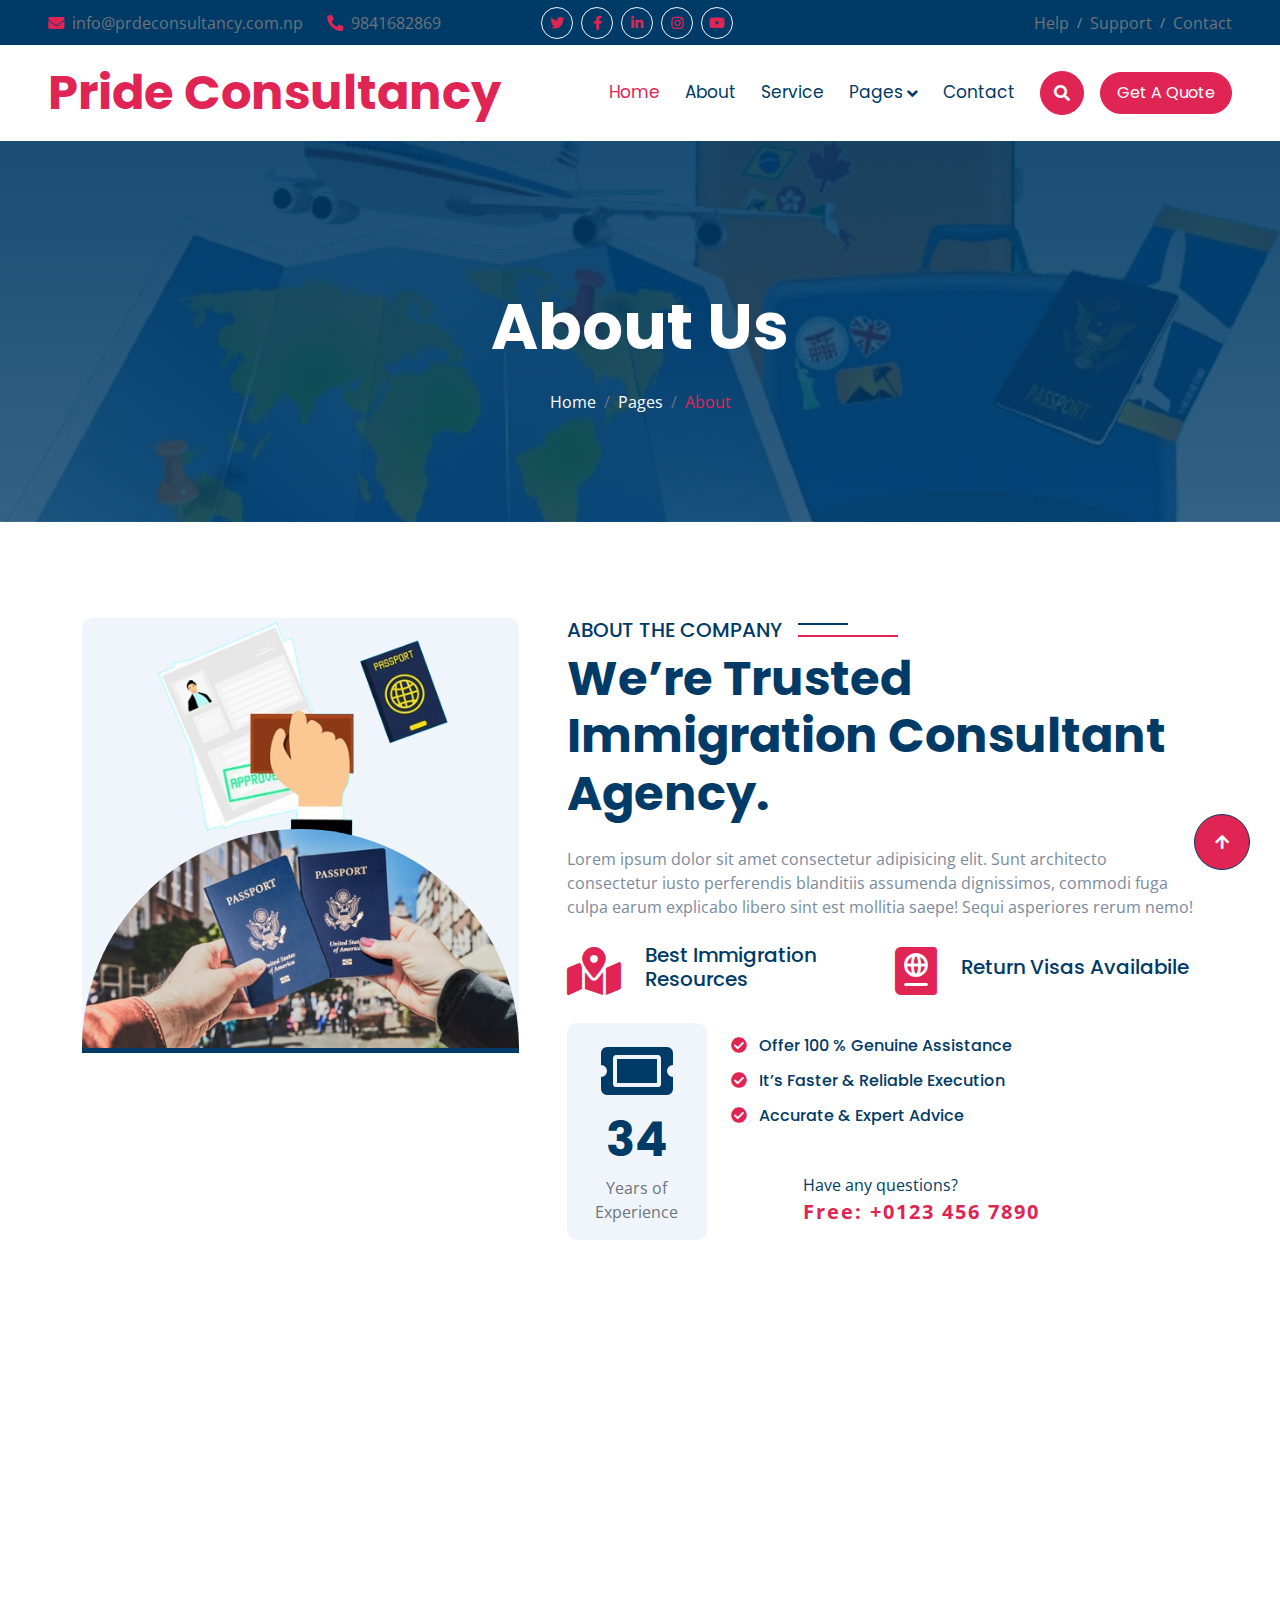
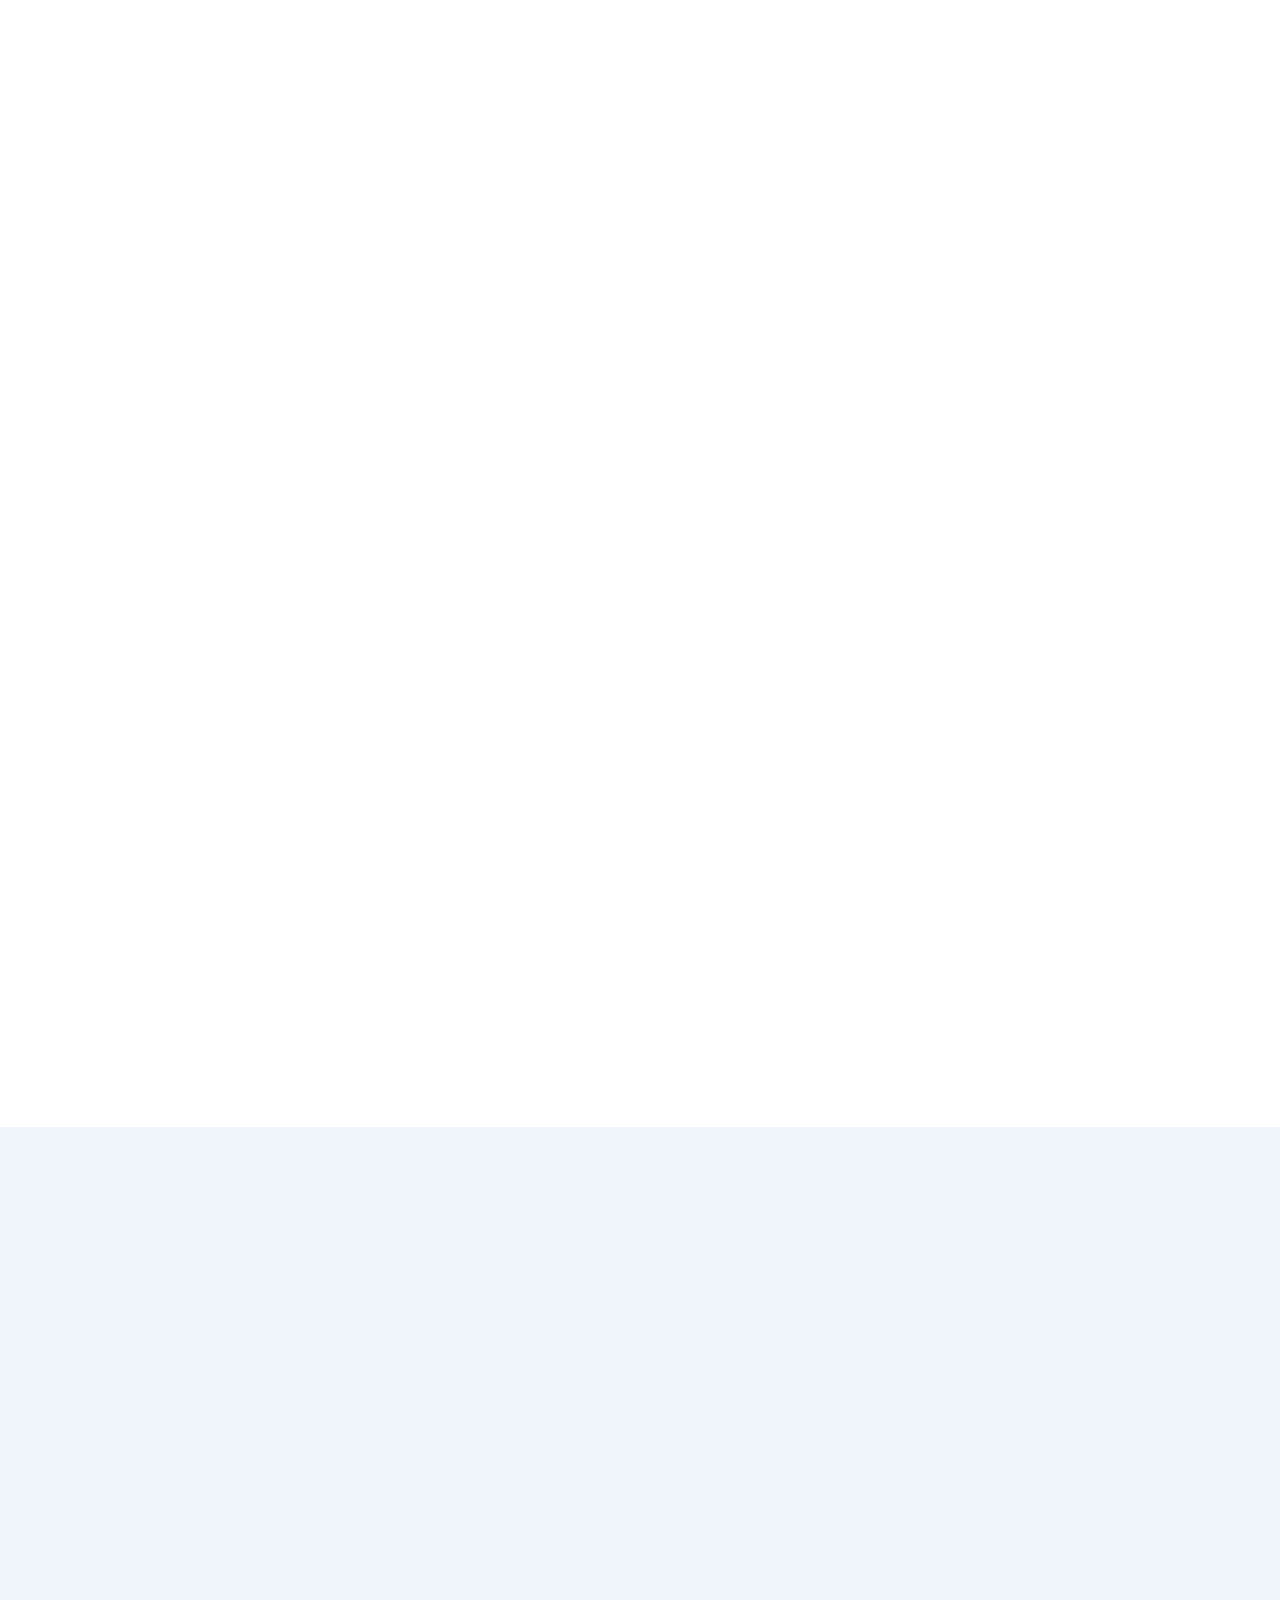
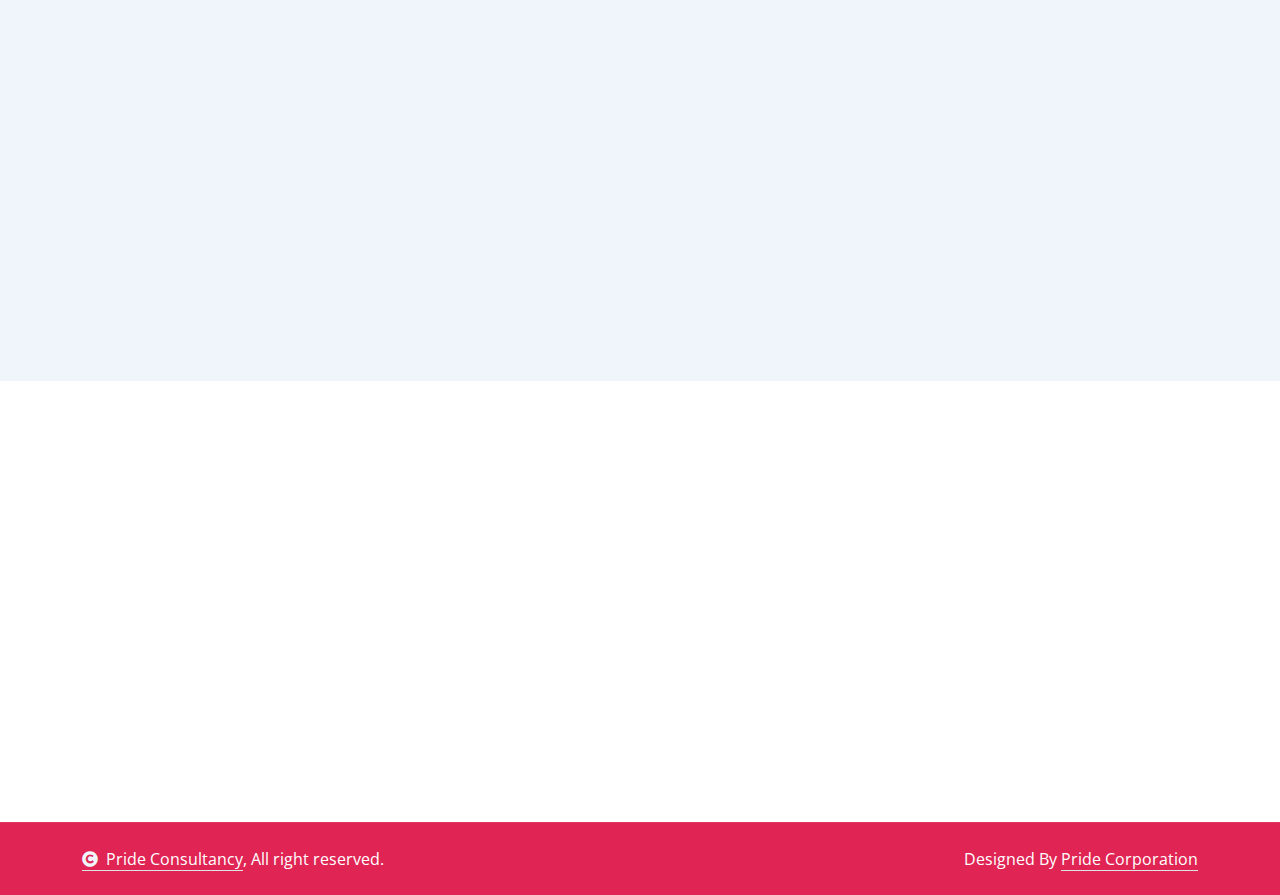
==== about.html @ e072e66a "first commit" ====
<!DOCTYPE html>
<html lang="en">

    <head>
        <meta charset="utf-8">
        <title>Pride Consultancy</title>
        <meta content="width=device-width, initial-scale=1.0" name="viewport">
        <meta content="" name="keywords">
        <meta content="" name="description">

        <!-- Google Web Fonts -->
        <link rel="preconnect" href="https://fonts.googleapis.com">
        <link rel="preconnect" href="https://fonts.gstatic.com" crossorigin>
        <link href="https://fonts.googleapis.com/css2?family=Open+Sans:wght@400;500;600;700&family=Poppins:wght@200;300;400;500;600&display=swap" rel="stylesheet"> 

        <!-- Icon Font Stylesheet -->
        <link rel="stylesheet" href="https://use.fontawesome.com/releases/v5.15.4/css/all.css"/>
        <link href="https://cdn.jsdelivr.net/npm/bootstrap-icons@1.4.1/font/bootstrap-icons.css" rel="stylesheet">

        <!-- Libraries Stylesheet -->
        <link href="lib/animate/animate.min.css" rel="stylesheet">
        <link href="lib/owlcarousel/assets/owl.carousel.min.css" rel="stylesheet">


        <!-- Customized Bootstrap Stylesheet -->
        <link href="css/bootstrap.min.css" rel="stylesheet">

        <!-- Template Stylesheet -->
        <link href="css/style.css" rel="stylesheet">
    </head>

    <body>

        <!-- Spinner Start -->
        <div id="spinner" class="show bg-white position-fixed translate-middle w-100 vh-100 top-50 start-50 d-flex align-items-center justify-content-center">
            <div class="spinner-border text-secondary" style="inline-size: 3rem; block-size: 3rem;" role="status">
                <span class="sr-only">Loading...</span>
            </div>
        </div>
        <!-- Spinner End -->


         <!-- Topbar Start -->
         <div class="container-fluid bg-primary px-5 d-none d-lg-block">
            <div class="row gx-0 align-items-center">
                <div class="col-lg-5 text-center text-lg-start mb-lg-0">
                    <div class="d-flex">
                        <a href="#" class="text-muted me-4"><i class="fas fa-envelope text-secondary me-2"></i>info@prdeconsultancy.com.np</a>
                        <a href="#" class="text-muted me-0"><i class="fas fa-phone-alt text-secondary me-2"></i>9841682869</a>
                    </div>
                </div>
                <div class="col-lg-3 row-cols-1 text-center mb-2 mb-lg-0">
                    <div class="d-inline-flex align-items-center" style="block-size: 45px;">
                        <a class="btn btn-sm btn-outline-light btn-square rounded-circle me-2" href=""><i class="fab fa-twitter fw-normal text-secondary"></i></a>
                        <a class="btn btn-sm btn-outline-light btn-square rounded-circle me-2" href=""><i class="fab fa-facebook-f fw-normal text-secondary"></i></a>
                        <a class="btn btn-sm btn-outline-light btn-square rounded-circle me-2" href=""><i class="fab fa-linkedin-in fw-normal text-secondary"></i></a>
                        <a class="btn btn-sm btn-outline-light btn-square rounded-circle me-2" href=""><i class="fab fa-instagram fw-normal text-secondary"></i></a>
                        <a class="btn btn-sm btn-outline-light btn-square rounded-circle" href=""><i class="fab fa-youtube fw-normal text-secondary"></i></a>
                    </div>
                </div>
                <div class="col-lg-4 text-center text-lg-end">
                    <div class="d-inline-flex align-items-center" style="block-size: 45px;">
                        <a href="#" class="text-muted me-2"> Help</a><small> / </small>
                        <a href="#" class="text-muted mx-2"> Support</a><small> / </small>
                        <a href="#" class="text-muted ms-2"> Contact</a>
                    </div>
                </div>
            </div>
        </div>
        <!-- Topbar End -->

        <!-- Navbar & Hero Start -->
        <div class="container-fluid nav-bar p-0">
            <nav class="navbar navbar-expand-lg navbar-light bg-white px-4 px-lg-5 py-3 py-lg-0">
                <a href="" class="navbar-brand p-0">
                    <h1 class="display-5 text-secondary m-0"> Pride Consultancy</h1>
                    <!-- <img src="img/logo.png" alt="Logo"> -->
                </a>
                <button class="navbar-toggler" type="button" data-bs-toggle="collapse" data-bs-target="#navbarCollapse">
                    <span class="fa fa-bars"></span>
                </button>
                <div class="collapse navbar-collapse" id="navbarCollapse">
                    <div class="navbar-nav ms-auto py-0">
                        <a href="index.html" class="nav-item nav-link active">Home</a>
                        <a href="about.html" class="nav-item nav-link">About</a>
                        <a href="service.html" class="nav-item nav-link">Service</a>
                        <div class="nav-item dropdown">
                            <a href="#" class="nav-link" data-bs-toggle="dropdown"><span class="dropdown-toggle">Pages</span></a>
                            <div class="dropdown-menu m-0">
                                <a href="feature.html" class="dropdown-item">Feature</a>
                                <a href="countries.html" class="dropdown-item">Countries</a>
                                <a href="testimonial.html" class="dropdown-item">Testimonial</a>
                                <a href="training.html" class="dropdown-item">Training</a>
                                <!-- <a href="404.html" class="dropdown-item">404 Page</a> -->
                            </div>
                        </div>
                        <a href="contact.html" class="nav-item nav-link">Contact</a>
                    </div>
                    <button class="btn btn-primary btn-md-square border-secondary mb-3 mb-md-3 mb-lg-0 me-3" data-bs-toggle="modal" data-bs-target="#searchModal"><i class="fas fa-search"></i></button>
                    <a href="" class="btn btn-primary border-secondary rounded-pill py-2 px-4 px-lg-3 mb-3 mb-md-3 mb-lg-0">Get A Quote</a>
                </div>
            </nav>
        </div>
        <!-- Navbar & Hero End -->

        <!-- Modal Search Start -->
        <div class="modal fade" id="searchModal" tabindex="-1" aria-labelledby="exampleModalLabel" aria-hidden="true">
            <div class="modal-dialog modal-fullscreen">
                <div class="modal-content rounded-0">
                    <div class="modal-header">
                        <h4 class="modal-title text-secondary mb-0" id="exampleModalLabel">Search by keyword</h4>
                        <button type="button" class="btn-close" data-bs-dismiss="modal" aria-label="Close"></button>
                    </div>
                    <div class="modal-body d-flex align-items-center">
                        <div class="input-group w-75 mx-auto d-flex">
                            <input type="search" class="form-control p-3" placeholder="keywords" aria-describedby="search-icon-1">
                            <span id="search-icon-1" class="input-group-text p-3"><i class="fa fa-search"></i></span>
                        </div>
                    </div>
                </div>
            </div>
        </div>
        <!-- Modal Search End -->

        <!-- Header Start -->
        <div class="container-fluid bg-breadcrumb">
            <div class="container text-center py-5" style="max-inline-size: 900px;">
                <h3 class="text-white display-3 mb-4 wow fadeInDown" data-wow-delay="0.1s">About Us</h1>
                <ol class="breadcrumb justify-content-center text-white mb-0 wow fadeInDown" data-wow-delay="0.3s">
                    <li class="breadcrumb-item"><a href="index.html" class="text-white">Home</a></li>
                    <li class="breadcrumb-item"><a href="#" class="text-white">Pages</a></li>
                    <li class="breadcrumb-item active text-secondary">About</li>
                </ol>    
            </div>
        </div>
        <!-- Header End -->

        <!-- About Start -->
        <div class="container-fluid overflow-hidden py-5">
            <div class="container py-5">
                <div class="row g-5">
                    <div class="col-xl-5 wow fadeInLeft" data-wow-delay="0.1s">
                        <div class="bg-light rounded">
                            <img src="img/about-2.png" class="img-fluid w-100" style="margin-block-end: -7px;" alt="Image">
                            <img src="img/about-3.jpg" class="img-fluid w-100 border-bottom border-5 border-primary" style="border-start-end-radius: 300px; border-start-start-radius: 300px;" alt="Image">
                        </div>
                    </div>
                    <div class="col-xl-7 wow fadeInRight" data-wow-delay="0.3s">
                        <h5 class="sub-title pe-3">About the company</h5>
                        <h1 class="display-5 mb-4">We’re Trusted Immigration Consultant Agency.</h1>
                        <p class="mb-4">Lorem ipsum dolor sit amet consectetur adipisicing elit. Sunt architecto consectetur iusto perferendis blanditiis assumenda dignissimos, commodi fuga culpa earum explicabo libero sint est mollitia saepe! Sequi asperiores rerum nemo!</p>
                        <div class="row gy-4 align-items-center">
                            <div class="col-12 col-sm-6 d-flex align-items-center">
                                <i class="fas fa-map-marked-alt fa-3x text-secondary"></i>
                                <h5 class="ms-4">Best Immigration Resources</h5>
                            </div>
                            <div class="col-12 col-sm-6 d-flex align-items-center">
                                <i class="fas fa-passport fa-3x text-secondary"></i>
                                <h5 class="ms-4">Return Visas Availabile</h5>
                            </div>
                            <div class="col-4 col-md-3">
                                <div class="bg-light text-center rounded p-3">
                                    <div class="mb-2">
                                        <i class="fas fa-ticket-alt fa-4x text-primary"></i>
                                    </div>
                                    <h1 class="display-5 fw-bold mb-2">34</h1>
                                    <p class="text-muted mb-0">Years of Experience</p>
                                </div>
                            </div>
                            <div class="col-8 col-md-9">
                                <div class="mb-5">
                                    <p class="text-primary h6 mb-3"><i class="fa fa-check-circle text-secondary me-2"></i> Offer 100 % Genuine Assistance</p>
                                    <p class="text-primary h6 mb-3"><i class="fa fa-check-circle text-secondary me-2"></i> It’s Faster & Reliable Execution</p>
                                    <p class="text-primary h6 mb-3"><i class="fa fa-check-circle text-secondary me-2"></i> Accurate & Expert Advice</p>
                                </div>
                                <div class="d-flex flex-wrap">
                                    <div id="phone-tada" class="d-flex align-items-center justify-content-center me-4">
                                        <a href="" class="position-relative wow tada" data-wow-delay=".9s">
                                            <i class="fa fa-phone-alt text-primary fa-3x"></i>
                                            <div class="position-absolute" style="inset-block-start: 0; inset-inline-start: 25px;">
                                                <span><i class="fa fa-comment-dots text-secondary"></i></span>
                                            </div>
                                        </a>
                                    </div>
                                    <div class="d-flex flex-column justify-content-center">
                                        <span class="text-primary">Have any questions?</span>
                                        <span class="text-secondary fw-bold fs-5" style="letter-spacing: 2px;">Free: +0123 456 7890</span>
                                    </div>
                                </div>
                            </div>
                        </div>
                    </div>
                </div>
            </div>
        </div>
        <!-- About End -->


        <!-- Counter Facts Start -->
        <div class="container-fluid counter-facts py-5">
            <div class="container py-5">
                <div class="row g-4">
                    <div class="col-12 col-sm-6 col-md-6 col-xl-3 wow fadeInUp" data-wow-delay="0.1s">
                        <div class="counter">
                            <div class="counter-icon">
                                <i class="fas fa-passport"></i>
                            </div>
                            <div class="counter-content">
                                <h3>Visa Categories</h3>
                                <div class="d-flex align-items-center justify-content-center">
                                    <span class="counter-value" data-toggle="counter-up">31</span>
                                    <h4 class="text-secondary mb-0" style="font-weight: 600; font-size: 25px;">+</h4>
                                </div>
                            </div>
                        </div>
                    </div>
                    <div class="col-12 col-sm-6 col-md-6 col-xl-3 wow fadeInUp" data-wow-delay="0.3s">
                        <div class="counter">
                            <div class="counter-icon">
                                <i class="fas fa-users"></i>
                            </div>
                            <div class="counter-content">
                                <h3>Team Members</h3>
                                <div class="d-flex align-items-center justify-content-center">
                                    <span class="counter-value" data-toggle="counter-up">377</span>
                                    <h4 class="text-secondary mb-0" style="font-weight: 600; font-size: 25px;">+</h4>
                                </div>
                            </div>
                        </div>
                    </div>
                    <div class="col-12 col-sm-6 col-md-6 col-xl-3 wow fadeInUp" data-wow-delay="0.5s">
                        <div class="counter">
                            <div class="counter-icon">
                                <i class="fas fa-user-check"></i>
                            </div>
                            <div class="counter-content">
                                <h3>Visa Process</h3>
                                <div class="d-flex align-items-center justify-content-center">
                                    <span class="counter-value" data-toggle="counter-up">4.9</span>
                                    <h4 class="text-secondary mb-0" style="font-weight: 600; font-size: 25px;">K</h4>
                                </div>
                            </div>
                        </div>
                    </div>
                    <div class="col-12 col-sm-6 col-md-6 col-xl-3 wow fadeInUp" data-wow-delay="0.7s">
                        <div class="counter">
                            <div class="counter-icon">
                                <i class="fas fa-handshake"></i>
                            </div>
                            <div class="counter-content">
                                <h3>Success Rates</h3>
                                <div class="d-flex align-items-center justify-content-center">
                                    <span class="counter-value" data-toggle="counter-up">98</span>
                                    <h4 class="text-secondary mb-0" style="font-weight: 600; font-size: 25px;">%</h4>
                                </div>
                            </div>
                        </div>
                    </div>
                </div>
            </div>
        </div>
        <!-- Counter Facts End -->

        <!-- Countries We Offer Start -->
        <div class="container-fluid country overflow-hidden py-5">
            <div class="container py-5">
                <div class="section-title text-center wow fadeInUp" data-wow-delay="0.1s" style="margin-block-end: 70px;">
                    <div class="sub-style">
                        <h5 class="sub-title text-primary px-3">COUNTRIES WE OFFER</h5>
                    </div>
                    <h1 class="display-5 mb-4">Immigration & visa services following Countries</h1>
                    <p class="mb-0">Explore opportunities for immigration and visas with our comprehensive services tailored for Canada, Japan, South Korea, the United Kingdom, New Zealand, Australia, and the United States. Our expert guidance ensures a smooth process, whether for work, study, or permanent residency. Let us help you achieve your international aspirations with ease and confidence.</p>
                </div>
                <div class="row g-4 text-center">
                    <div class="col-lg-6 col-xl-3 mb-5 mb-xl-0 wow fadeInUp" data-wow-delay="0.1s">
                        <div class="country-item">
                            <div class="rounded overflow-hidden">
                                <img src="img/canadac.jpg" class="img-fluid w-100 rounded" alt="Image">
                            </div>
                            <div class="country-flag">
                                <img src="img/canada.png" class="img-fluid rounded-circle" alt="Image">
                            </div>
                            <div class="country-name">
                                <a href="#" class="text-white fs-4">Canada</a>
                            </div>
                        </div>
                    </div>
                    <div class="col-lg-6 col-xl-3 mb-5 mb-xl-0 wow fadeInUp" data-wow-delay="0.3s">
                        <div class="country-item">
                            <div class="rounded overflow-hidden">
                                <img src="img/japanc.jpg" class="img-fluid w-100 rounded" alt="Image">
                            </div>
                            <div class="country-flag">
                                <img src="img/japan.png" class="img-fluid rounded-circle" alt="Image">
                            </div>
                            <div class="country-name">
                                <a href="#" class="text-white fs-4">Japan</a>
                            </div>
                        </div>
                    </div>
                    <div class="col-lg-6 col-xl-3 mb-5 mb-xl-0 wow fadeInUp" data-wow-delay="0.3s">
                        <div class="country-item">
                            <div class="rounded overflow-hidden">
                                <img src="img/koreac.jpg" class="img-fluid w-100 rounded" alt="Image">
                            </div>
                            <div class="country-flag">
                                <img src="img/south-korea.png" class="img-fluid rounded-circle" alt="Image">
                            </div>
                            <div class="country-name">
                                <a href="#" class="text-white fs-4">South Korea</a>
                            </div>
                        </div>
                    </div>
                    <div class="col-lg-6 col-xl-3 mb-5 mb-xl-0 wow fadeInUp" data-wow-delay="0.5s">
                        <div class="country-item">
                            <div class="rounded overflow-hidden">
                                <img src="img/ukc.jpg" class="img-fluid w-100 rounded" alt="Image">
                            </div>
                            <div class="country-flag">
                                <img src="img/united-kingdom.png" class="img-fluid rounded-circle" alt="Image">
                            </div>
                            <div class="country-name">
                                <a href="#" class="text-white fs-4">United Kingdom</a>
                            </div>
                        </div>
                    </div>
                    <div class="col-lg-6 col-xl-3 mb-5 mb-xl-0 wow fadeInUp" data-wow-delay="0.5s">
                        <div class="country-item">
                            <div class="rounded overflow-hidden">
                                <img src="img/newz.jpg" class="img-fluid w-100 rounded" alt="Image">
                            </div>
                            <div class="country-flag">
                                <img src="img/new.png" class="img-fluid rounded-circle" alt="Image">
                            </div>
                            <div class="country-name">
                                <a href="#" class="text-white fs-4">New Zealand</a>
                            </div>
                        </div>
                    </div>
                    <div class="col-lg-6 col-xl-3 mb-5 mb-xl-0 wow fadeInUp" data-wow-delay="0.5s">
                        <div class="country-item">
                            <div class="rounded overflow-hidden">
                                <img src="img/aust.jpg" class="img-fluid w-100 rounded" alt="Image">
                            </div>
                            <div class="country-flag">
                                <img src="img/australia.png" class="img-fluid rounded-circle" alt="Image">
                            </div>
                            <div class="country-name">
                                <a href="#" class="text-white fs-4">Australia</a>
                            </div>
                        </div>
                    </div>
                    <div class="col-lg-6 col-xl-3 mb-5 mb-xl-0 wow fadeInUp" data-wow-delay="0.7s">
                        <div class="country-item">
                            <div class="rounded overflow-hidden">
                                <img src="img/usac.jpg" class="img-fluid w-100 rounded" alt="Image">
                            </div>
                            <div class="country-flag">
                                <img src="img/united-states.png" class="img-fluid rounded-circle" alt="Image">
                            </div>
                            <div class="country-name">
                                <a href="#" class="text-white fs-4">United States</a>
                            </div>
                        </div>
                    </div>
                    <div class="col-12">
                        <a class="btn btn-primary border-secondary rounded-pill py-3 px-5 wow fadeInUp" data-wow-delay="0.1s" href="#">More Countries</a>
                    </div>
                </div>
            </div>
        </div>
        <!-- Countries We Offer End -->


        <!-- Training Start -->
        <div class="container-fluid training overflow-hidden bg-light py-5">
            <div class="container py-5">
                <div class="section-title text-center mb-5 wow fadeInUp" data-wow-delay="0.1s">
                    <div class="sub-style">
                        <h5 class="sub-title text-primary px-3">CHECK OUR TRAINING</h5>
                    </div>
                    <h1 class="display-5 mb-4">Get the Best Coacing Service Training with Our Travisa</h1>
                    <p class="mb-0">Lorem ipsum dolor sit amet consectetur adipisicing elit. Quaerat deleniti amet at atque sequi quibusdam cumque itaque repudiandae temporibus, eius nam mollitia voluptas maxime veniam necessitatibus saepe in ab? Repellat!</p>
                </div>
                <div class="row g-4">
                    <div class="col-lg-6 col-lg-6 col-xl-3 wow fadeInUp" data-wow-delay="0.1s">
                        <div class="training-item">
                            <div class="training-inner">
                                <img src="img/training-1.jpg" class="img-fluid w-100 rounded" alt="Image">
                                <div class="training-title-name">
                                    <a href="#" class="h4 text-white mb-0">IELTS</a>
                                    <a href="#" class="h4 text-white mb-0">Coaching</a>
                                </div>
                            </div>
                            <div class="training-content bg-secondary rounded-bottom p-4">
                                <a href="#"><h4 class="text-white">IELTS Coaching</h4></a>
                                <p class="text-white-50">Lorem ipsum dolor sit amet consectetur adipisicing elit. Autem, veritatis.</p>
                                <a class="btn btn-secondary rounded-pill text-white p-0" href="#">Read More <i class="fa fa-arrow-right"></i></a>
                            </div>
                        </div>
                    </div>
                    <div class="col-lg-6 col-lg-6 col-xl-3 wow fadeInUp" data-wow-delay="0.3s">
                        <div class="training-item">
                            <div class="training-inner">
                                <img src="img/training-2.jpg" class="img-fluid w-100 rounded" alt="Image">
                                <div class="training-title-name">
                                    <a href="#" class="h4 text-white mb-0">TOEFL</a>
                                    <a href="#" class="h4 text-white mb-0">Coaching</a>
                                </div>
                            </div>
                            <div class="training-content bg-secondary rounded-bottom p-4">
                                <a href="#"><h4 class="text-white">TOEFL Coaching</h4></a>
                                <p class="text-white-50">Lorem ipsum dolor sit amet consectetur adipisicing elit. Autem, veritatis.</p>
                                <a class="btn btn-secondary rounded-pill text-white p-0" href="#">Read More <i class="fa fa-arrow-right"></i></a>
                            </div>
                        </div>
                    </div>
                    <div class="col-lg-6 col-lg-6 col-xl-3 wow fadeInUp" data-wow-delay="0.5s">
                        <div class="training-item">
                            <div class="training-inner">
                                <img src="img/training-3.jpg" class="img-fluid w-100 rounded" alt="Image">
                                <div class="training-title-name">
                                    <a href="#" class="h4 text-white mb-0">PTE</a>
                                    <a href="#" class="h4 text-white mb-0">Coaching</a>
                                </div>
                            </div>
                            <div class="training-content bg-secondary rounded-bottom p-4">
                                <a href="#"><h4 class="text-white">PTE Coaching</h4></a>
                                <p class="text-white-50">Lorem ipsum dolor sit amet consectetur adipisicing elit. Autem, veritatis.</p>
                                <a class="btn btn-secondary rounded-pill text-white p-0" href="#">Read More <i class="fa fa-arrow-right"></i></a>
                            </div>
                        </div>
                    </div>
                    <div class="col-lg-6 col-lg-6 col-xl-3 wow fadeInUp" data-wow-delay="0.7s">
                        <div class="training-item">
                            <div class="training-inner">
                                <img src="img/training-4.jpg" class="img-fluid w-100 rounded" alt="Image">
                                <div class="training-title-name">
                                    <a href="#" class="h4 text-white mb-0">OET</a>
                                    <a href="#" class="h4 text-white mb-0">Coaching</a>
                                </div>
                            </div>
                            <div class="training-content bg-secondary rounded-bottom p-4">
                                <a href="#"><h4 class="text-white">OET Coaching</h4></a>
                                <p class="text-white-50">Lorem ipsum dolor sit amet consectetur adipisicing elit. Autem, veritatis.</p>
                                <a class="btn btn-secondary rounded-pill text-white p-0" href="#">Read More <i class="fa fa-arrow-right"></i></a>
                            </div>
                        </div>
                    </div>
                    <div class="col-12 text-center">
                        <a class="btn btn-primary border-secondary rounded-pill py-3 px-5 wow fadeInUp" data-wow-delay="0.1s" href="#">View More</a>
                    </div>
                </div>
            </div>
        </div>
        <!-- Training End -->
<!-- Footer Start -->
<div class="container-fluid footer py-5 wow fadeIn" data-wow-delay="0.2s">
    <div class="container py-5">
        <div class="row g-5">
            <div class="col-md-6 col-lg-6 col-xl-3">
                <div class="footer-item d-flex flex-column">
                    <h4 class="text-secondary mb-4">Contact Info</h4>
                    <a href=""><i class="fa fa-map-marker-alt me-2"></i> Banepa, Kavre, Nepal</a>
                    <a href=""><i class="fas fa-envelope me-2"></i> info@prideconsultancy.com.np</a>
                    <a href=""><i class="fas fa-phone me-2"></i> +977-9841682869</a>
                    <!-- <a href="" class="mb-3"><i class="fas fa-print me-2"></i>+977-9841682869</a> -->
                    <div class="d-flex align-items-center">
                        <i class="fas fa-share fa-2x text-secondary me-2"></i>
                        <a class="btn mx-1" href=""><i class="fab fa-facebook-f"></i></a>
                        <a class="btn mx-1" href=""><i class="fab fa-twitter"></i></a>
                        <a class="btn mx-1" href=""><i class="fab fa-instagram"></i></a>
                        <a class="btn mx-1" href=""><i class="fab fa-linkedin-in"></i></a>
                    </div>
                </div>
            </div>
            <div class="col-md-6 col-lg-6 col-xl-3">
                <div class="footer-item d-flex flex-column">
                    <h4 class="text-secondary mb-4">Opening Time</h4>
                    <div class="mb-3">
                        <h6 class="text-muted mb-0">Mon - Friday:</h6>
                        <p class="text-white mb-0">09.00 am to 07.00 pm</p>
                    </div>
                    <div class="mb-3">
                        <h6 class="text-muted mb-0">Satday:</h6>
                        <p class="text-white mb-0">10.00 am to 05.00 pm</p>
                    </div>
                    <div class="mb-3">
                        <h6 class="text-muted mb-0">Vacation:</h6>
                        <p class="text-white mb-0">All Saturday is our vacation</p>
                    </div>
                </div>
            </div>
            <div class="col-md-6 col-lg-6 col-xl-3">
                <div class="footer-item d-flex flex-column">
                    <h4 class="text-secondary mb-4">Our Services</h4>
                    <a href="#" class=""><i class="fas fa-angle-right me-2"></i> Business</a>
                    <a href="#" class=""><i class="fas fa-angle-right me-2"></i> Evaluation</a>
                    <a href="#" class=""><i class="fas fa-angle-right me-2"></i> Migrate</a>
                    <a href="#" class=""><i class="fas fa-angle-right me-2"></i> Study</a>
                    <a href="#" class=""><i class="fas fa-angle-right me-2"></i> Counselling</a>
                    <a href="#" class=""><i class="fas fa-angle-right me-2"></i> Work / Career</a>
                </div>
            </div>
            <div class="col-md-6 col-lg-6 col-xl-3">
                <div class="footer-item">
                    <h4 class="text-secondary mb-4">Newsletter</h4>
                    <p class="text-white mb-3">Subscribe for our biweekly newsletter.</p>
                    <div class="position-relative mx-auto rounded-pill">
                        <input class="form-control border-0 rounded-pill w-100 py-3 ps-4 pe-5" type="text" placeholder="Enter your email">
                        <button type="button" class="btn btn-primary rounded-pill position-absolute top-0 end-0 py-2 mt-2 me-2">SignUp</button>
                    </div>
                </div>
            </div>
        </div>
    </div>
</div>
<!-- Footer End -->

<!-- Copyright Start -->
<div class="container-fluid copyright py-4">
    <div class="container">
        <div class="row g-4 align-items-center">
            <div class="col-md-6 text-center text-md-start mb-md-0">
                <span class="text-white"><a href="#" class="border-bottom text-white"><i class="fas fa-copyright text-light me-2"></i>Pride Consultancy</a>, All right reserved.</span>
            </div>
            <div class="col-md-6 text-center text-md-end text-white">
                <!--/*** This template is free as long as you keep the below author’s credit link/attribution link/backlink. ***/-->
                <!--/*** If you'd like to use the template without the below author’s credit link/attribution link/backlink, ***/-->
                <!--/*** you can purchase the Credit Removal License from "https://htmlcodex.com/credit-removal". ***/-->
                Designed By <a class="border-bottom text-white" href="pride.info.np">Pride Corporation</a>
            </div>
        </div>
    </div>
</div>
<!-- Copyright End -->

<!-- Back to Top -->
<a href="#" class="btn btn-primary btn-lg-square back-to-top"><i class="fa fa-arrow-up"></i></a>   


<!-- JavaScript Libraries -->
<script src="https://ajax.googleapis.com/ajax/libs/jquery/3.6.4/jquery.min.js"></script>
<script src="https://cdn.jsdelivr.net/npm/bootstrap@5.0.0/dist/js/bootstrap.bundle.min.js"></script>
<script src="lib/wow/wow.min.js"></script>
<script src="lib/easing/easing.min.js"></script>
<script src="lib/waypoints/waypoints.min.js"></script>
<script src="lib/counterup/counterup.min.js"></script>
<script src="lib/owlcarousel/owl.carousel.min.js"></script>


<!-- Template Javascript -->
<script src="js/main.js"></script>
</body>

</html>
---- css/style.css ----
/*** Spinner Start ***/
/*** Spinner ***/
#spinner {
    opacity: 0;
    visibility: hidden;
    transition: opacity .5s ease-out, visibility 0s linear .5s;
    z-index: 99999;
}

#spinner.show {
    transition: opacity .5s ease-out, visibility 0s linear 0s;
    visibility: visible;
    opacity: 1;
}
/*** Spinner End ***/

.back-to-top {
    position: fixed;
    inset-inline-end: 30px;
    inset-block-end: 30px;
    display: flex;
    inline-size: 45px;
    block-size: 45px;
    align-items: center;
    justify-content: center;
    transition: 0.5s;
    z-index: 99;
}

/*** Button Start ***/
.btn {
    font-weight: 600;
    transition: .5s;
}

.btn-square {
    inline-size: 32px;
    block-size: 32px;
}

.btn-sm-square {
    inline-size: 34px;
    block-size: 34px;
}

.btn-md-square {
    inline-size: 44px;
    block-size: 44px;
}

.btn-lg-square {
    inline-size: 56px;
    block-size: 56px;
}

.btn-square,
.btn-sm-square,
.btn-md-square,
.btn-lg-square {
    padding: 0;
    display: flex;
    align-items: center;
    justify-content: center;
    font-weight: normal;
    border-radius: 50%;
}

.btn.btn-primary {
    background: var(--bs-secondary) !important;
    color: var(--bs-white) !important;
    font-family: 'Poppins', sans-serif;
    font-weight: 400;
    transition: 0.5s;
}

.btn.btn.btn-primary:hover {
    background: var(--bs-primary) !important;
    color: var(--bs-secondary);
    border: 1px solid var(--bs-secondary);
}

.btn.btn-secondary {
    background: transparent;
    color: var(--bs-secondary);
    font-family: 'Poppins', sans-serif;
    font-weight: 400;
    border: none;
    transition: 0.5s;
}

.btn.btn-secondary:hover {
    color: var(--bs-primary) !important;
}


/*** Section Title Start ***/
.section-title {
    max-inline-size: 900px;
    text-align: center;
    margin: 0 auto;
}

.section-title .sub-style {
    position: relative;
    display: inline-block;
    text-transform: uppercase;
    color: var(--bs-primary);
}

.section-title .sub-style::before {
    content: "";
    inline-size: 100px;
    position: absolute;
    inset-block-end: 50%;
    inset-inline-start: 0;
    transform: translateY(-50%);
    margin-block-end: -6px;
    margin-inline-start: -100px;
    border: 1px solid var(--bs-secondary) !important;
}

.section-title .sub-style::after {
    content: "";
    inline-size: 50px;
    position: absolute;
    inset-block-start: 50%;
    inset-inline-start: 0;
    transform: translateY(-50%);
    margin-block-start: -8px;
    margin-inline-start: -50px;
    border: 1px solid var(--bs-primary) !important;
}

.sub-title {
    position: relative;
    display: inline-block;
    text-transform: uppercase;
    color: var(--bs-primary);
}

.sub-title::before {
    content: "";
    inline-size: 100px;
    position: absolute;
    inset-block-end: 50%;
    inset-inline-end: 0;
    transform: translateY(-50%);
    margin-block-end: -8px;
    margin-inline-end: -100px;
    border: 1px solid var(--bs-secondary) !important;
}

.sub-title::after {
    content: "";
    inline-size: 50px;
    position: absolute;
    inset-block-start: 50%;
    inset-inline-end: 0;
    transform: translateY(-50%);
    margin-block-start: -6px;
    margin-inline-end: -50px;
    border: 1px solid var(--bs-primary) !important;
}


/*** Topbar Start ***/
.fixed-top .container {
    transition: 0.5s;
}

.topbar {
    padding: 2px 10px 2px 20px;
    background: var(--bs-primary) !important;
}

.topbar a,
.topbar a i {
    transition: 0.5s;
}

.topbar a:hover,
.topbar a i:hover {
    color: var(--bs-secondary) !important;
}


@media (max-inline-size: 768px) {
    .topbar {
        display: none;    
    }
}
/*** Topbar End ***/


/*** Navbar ***/
.navbar-light .navbar-nav .nav-link {
    font-family: 'Poppins', sans-serif;
    position: relative;
    margin-inline-end: 25px;
    padding: 35px 0;
    color: var(--bs-primary) !important;
    font-size: 17px;
    font-weight: 400;
    outline: none;
    transition: .5s;
}

.sticky-top .navbar-light .navbar-nav .nav-link {
    padding: 20px 0;
    color: var(--bs-primary) !important;
}

.navbar-light .navbar-nav .nav-link:hover,
.navbar-light .navbar-nav .nav-link.active {
    color: var(--bs-secondary) !important;
}

.navbar-light .navbar-brand img {
    max-block-size: 60px;
    transition: .5s;
}

.sticky-top .navbar-light .navbar-brand img {
    max-block-size: 45px;
}

.navbar .dropdown-toggle::after {
    border: none;
    content: "\f107";
    font-family: "Font Awesome 5 Free";
    font-weight: 600;
    vertical-align: middle;
}

@media (min-inline-size: 1200px) {
    .navbar .nav-item .dropdown-menu {
        display: block;
        visibility: hidden;
        inset-block-start: 100%;
        transform: rotateX(-75deg);
        transform-origin: 0% 0%;
        border: 0;
        border-radius: 10px;
        transition: .5s;
        opacity: 0;
    }
}

.dropdown .dropdown-menu a:hover {
    background: var(--bs-primary);
    color: var(--bs-secondary);
}

.navbar .nav-item:hover .dropdown-menu {
    transform: rotateX(0deg);
    visibility: visible;
    background: var(--bs-light) !important;
    transition: .5s;
    opacity: 1;
}

@media (max-inline-size: 991.98px) {
    .sticky-top {
        position: relative;
        background: var(--bs-white);
    }

    .navbar.navbar-expand-lg .navbar-toggler {
        padding: 10px 20px;
        border: 1px solid var(--bs-primary) !important;
        color: var(--bs-primary);
    }

    .navbar-light .navbar-collapse {
        margin-block-start: 15px;
        border-block-start: 1px solid #DDDDDD;
    }

    .navbar-light .navbar-nav .nav-link,
    .sticky-top .navbar-light .navbar-nav .nav-link {
        padding: 10px 0;
        margin-inline-start: 0;
        color: var(--bs-dark) !important;
    }

    .navbar-light .navbar-brand img {
        max-block-size: 45px;
    }
}

@media (min-inline-size: 991.98px) {
    .sticky-top .navbar-light {
        background: var(--bs-light) !important;
    }

    /*** Top and Bottom borders go out ***/
    .navbar-light .navbar-nav .nav-link:after,
    .navbar-light .navbar-nav .nav-link::before {
        position: absolute;
        content: "";
        inset-block-start: 30px;
        inset-block-end: 30px;
        inset-inline-start: 0px;
        inline-size: 100%;
        block-size: 2px;
        background: var(--bs-primary);
        opacity: 0;
        transition: all 0.5s;
    }

    .navbar-light .navbar-nav .nav-link:before {
        inset-block-end: auto;
    }

    .navbar-light .navbar-nav .nav-link:after {
        inset-block-start: auto;
    }

    .navbar-light .navbar-nav .nav-link:hover:before,
    .navbar-light .navbar-nav .nav-link.active:before {
        inset-block-start: 20px;
        opacity: 1;
    }

    .navbar-light .navbar-nav .nav-link:hover::after,
    .navbar-light .navbar-nav .nav-link.active::after {
        inset-block-end: 20px;
        opacity: 1;
    }
}

#searchModal .modal-content {
    background: rgba(240, 245, 251, 0.5);
}
/*** Navbar End ***/


/*** Single Page Hero Header Start ***/
.bg-breadcrumb {
    background: linear-gradient(rgba(0, 58, 102, 0.9), rgba(0, 58, 102, 0.8)), url(../img/breadcrumb.png);
    background-position: center center;
    background-repeat: no-repeat;
    background-attachment: initial;
    background-size: cover;
    padding: 100px 0 60px 0;
}
/*** Single Page Hero Header End ***/


/*** Carousel Hero Header Start ***/
.carousel-header .carousel-control-prev .carousel-control-prev-icon,
.carousel-header .carousel-control-next .carousel-control-next-icon {
    inline-size: 4rem;
    block-size: 4rem;
    margin-inline-start: -60px;
    border-radius: 50%;
    background-size: 60% 60%;
    transition: 0.5s;
}

.carousel-header .carousel-control-next .carousel-control-next-icon {
    margin-inline-start: 0;
    margin-inline-end: -60px;
}

.carousel-header .carousel .carousel-indicators {
    padding-block-end: 0;
    transition: 0.5s;
}


.carousel-header .carousel .carousel-indicators li,
.carousel-header .carousel .carousel-indicators li,
.carousel-header .carousel .carousel-indicators li {
    inline-size: 8px;
    block-size: 8px;
    border: 8px solid var(--bs-primary);
    border-radius: 50%;
    margin-inline-end: 30px;
    transition: 0.5s;
}

.carousel-header .carousel .carousel-indicators li.active {
    inline-size: 8px;
    block-size: 8px;
    border: 8px solid var(--bs-secondary);
}

.carousel-header .carousel-inner .carousel-item {
    position: relative;
    min-block-size: 100vh 
}

.carousel-header .carousel-inner .carousel-item img {
    position: absolute;
    inline-size: 100%;
    block-size: 100%;
    object-fit: cover;
}

.carousel-header .carousel-inner .carousel-item .carousel-caption  {
    position: absolute;
    inline-size: 100%;
    block-size: 100%;
    inset-block-start: 0;
    inset-inline-start: 0;
    display: flex;
    align-items: center;
    justify-content: center;
    text-align: center;
    background: linear-gradient(rgba(0, 0, 0, .6), rgba(0, 0, 0, 0.6));
    background-size: cover;
}


@media (max-inline-size: 768px) {
    .carousel-header {
        block-size: 700px !important;
    }

    .carousel-header .carousel-control-prev .carousel-control-prev-icon,
    .carousel-header .carousel-control-next .carousel-control-next-icon {
        margin-block-start: 500px;
    }

    .carousel-header .carousel-control-prev .carousel-control-prev-icon {
        margin-inline-start: 0px;
    }

    .carousel-header .carousel-control-next .carousel-control-next-icon {
        margin-inline-end: 0px;
    }

    .carousel-header .carousel .carousel-indicators {
        padding: 0;
    }
}
/*** Carousel Hero Header End ***/


/*** Counter Facts Start ***/
.counter-facts {
    background: linear-gradient(rgba(255, 255, 255, .9), rgba(255, 255, 255, 0.8)), url(../img/breadcrumb.png);
    background-size: cover;
    background-attachment: fixed;
    background-position: center center;
    background-repeat: no-repeat;
}

.counter-facts .counter {
    position: relative;
    text-align: center;
    inline-size: 200px;
    min-block-size: 215px;
    padding: 10px 15px;
    margin: 0 auto;
    border-radius: 100px;
    box-shadow: 0 8px 5px rgba(0, 0, 0, 0.2);
    background: var(--bs-white);
}

.counter-facts .counter:before {
    content: "";
    position: absolute;
    block-size: 105px;
    inline-size: 100%;
    inset-inline-start: 0;
    inset-block-start: 0;
    border-radius: 10px 10px 0 0;
    background-color: var(--bs-primary);
    
}
.counter-facts .counter .counter-icon {
    position: relative;
    inline-size: 120px;
    block-size: 100px;
    margin: 0 auto 10px;
    border-radius: 10px 10px 0 0;
    transform: translateY(-20px);
    font-size: 50px;
    line-height: 90px;
    color: var(--bs-secondary);
    background: rgba(1, 143, 252, 0.5);
    clip-path: polygon(0% 0%, 100% 0, 100% 70%, 50% 100%, 0 70%);
}
.counter-facts .counter .counter-icon:before {
    content: "";
    position: absolute;
    inline-size: 120px;
    block-size: 90px;
    inset-block-start: 0;
    inset-inline-start: 50%;
    transform: translateX(-50%);
    border-radius: 10px 10px 0 0;
    background: rgba(0, 58, 102, 0.5);
    z-index: -1;
    clip-path: polygon(0% 0%, 100% 0, 100% 70%, 50% 100%, 0 70%);
}
.counter-facts .counter:hover .counter-icon i {
    transform: rotate(360deg);
    transition: all 0.3s ease;
}
.counter-facts .counter h3 {
    color: var(--bs-primary);
    font-size: 17px;
    font-weight: 600;
    letter-spacing: 1px;
    text-transform: uppercase;
    margin: 0 0 5px 0;
}
.counter-facts .counter .counter-value {
    font-size: 30px;
    font-weight: 700;
    display: block;
    color: var(--bs-secondary);
}

@media screen and (max-inline-size: 1200px) {
    .counter-facts .counter { margin-block-end: 40px; 
    }
}
/*** Counter Facts End ***/


/*** service Start ***/
.service .service-item {
    position: relative;
    overflow: hidden;
}

.service .service-item .service-inner .service-title {
    position: relative;
    margin-block-start: -30px;
    text-align: center;
    transition: 0.5s;
}

.service .service-item .service-inner .service-title .service-content {
    position: absolute;
    inset-block-end: -100%; 
    inset-inline-start: 0;
    margin-inline-start: 30px;
    margin-inline-end: 30px;
    text-align: center;
    border-radius: 10px;
    background: var(--bs-primary);
    opacity: 0;
    transition: 0.5s;
}

.service .service-item:hover .service-inner .service-title .service-content {
    inset-block-end: 0;
    opacity: 1;
}

.service .service-item .service-inner .service-title .service-content a h4 {
    border-block-end: 1px solid rgba(256, 256, 256, .1);
}

.service .service-item .service-inner .service-title .service-title-name {
    transition: 0.5s;
}

.service .service-item:hover .service-inner .service-title .service-title-name {
    opacity: 0;
}

.service .service-item .service-inner .service-img {
    position: relative;
    border-radius: 10px;
    overflow: hidden;
}

.service .service-item .service-inner .service-img::after {
    content: "";
    position: absolute;
    inset-block-end: 0;
    inset-inline-start: 0;
    inline-size: 100%;
    block-size: 0;
    border-radius: 10px;
    background: rgba(255, 255, 255, .5);
    transition: 0.5s;
    opacity: 0;
}

.service .service-item:hover .service-inner .service-img::after {
    block-size: 100%;
    opacity: 1;
}

.service .service-item .service-inner .service-img img {
    transition: 0.5s;
}

.service .service-item:hover .service-inner .service-img img {
    transform: scale(1.3);
}
/*** Service End ***/


/*** Features Start ***/
.features .feature-item {
    position: relative;
    box-shadow: 0 0 45px rgba(0, 0, 0, 0.1);
    border-radius: 10px;
}

.features .feature-item::after {
    content: "";
    position: absolute;
    inline-size: 100%;
    block-size: 0;
    inset-block-end: 0;
    inset-inline-start: 0;
    border-radius: 10px;
    background: rgba(0, 58, 102, 0.1);
    z-index: -1;
    transition: 0.5s;
}

.features .feature-item:hover::after {
    block-size: 100%;
}

.features .feature-item .feature-icon {
    inline-size: 120px; 
    block-size: 120px;
    border-radius: 10px;
    display: inline-flex;
    align-items: center;
    justify-content: center;
    text-align: center;
    background: var(--bs-light);
    transition: 0.5s;
}

.features .feature-item:hover .feature-icon {
    border-radius: 50%;
    background: var(--bs-white) !important;
}

.features .feature-item .feature-icon i {
    transition: 0.5s;
}

.features .feature-item:hover .feature-icon i {
    color: var(--bs-secondary) !important;
    transform: rotate(360deg);
    transition: all 0.5s ease;
}
/*** Features End ***/


/*** Country Start ***/
.country .country-item {
    position: relative;
}

.country .country-item::after {
    position: absolute;
    content: "";
    inline-size: 100%;
    block-size: 0;
    inset-block-end: 0;
    inset-inline-start: 0;
    background: rgba(0, 58, 102, 0.7);
    border-radius: 10px;
    transition: 0.5s;
    z-index: 1;
}

.country .country-item:hover::after {
    block-size: 100%;
}

.country .country-item .country-flag {
    position: absolute;
    inline-size: 90px; 
    block-size: 90px; 
    border-radius: 50%;
    inset-block-start: -45px; 
    inset-inline-start: 50%; 
    transform: translateX(-50%);
    transition: 0.5s;
    z-index: 2;
}

.country .country-item .country-flag img {
    border: 5px solid var(--bs-white);
    transition: 0.5s;
}

.country .country-item:hover .country-flag img {
    border: 5px solid var(--bs-white);
    transform: rotate(360deg);
    transition: all 0.5s ease;
}

.country .country-item .country-name {
    position: absolute;
    inset-block-start: 50%;
    inset-inline-start: 50%;
    transform: translate(-50%, -50%);
    transition: 0.5s;
    opacity: 0;
    z-index: 3;
}

.country .country-item:hover .country-name {
    opacity: 1;
}

.country .country-item img {
    transition: 0.5s;
}

.country .country-item:hover img {
    transform: scale(1.2);
}

.country .country-item .country-name a.fs-4 {
    transition: 0.5s;
}

.country .country-item .country-name a.fs-4:hover {
    color: var(--bs-secondary) !important;
}
/*** Country End ***/


/*** testimonial Start ***/
.testimonial .owl-carousel.testimonial-carousel {
    position: relative;
}

.testimonial .owl-carousel.testimonial-carousel .testimonial-item .testimonial-content {
    position: relative;
    border-radius: 10px;
    background: var(--bs-light);
}

.testimonial .owl-carousel.testimonial-carousel .testimonial-item .testimonial-content::after {
    position: absolute;
    content: "";
    inline-size: 45px;
    block-size: 45px;
    inset-block-end: -20px;
    inset-inline-start: 30px;
    transform: rotate(45deg);
    background: var(--bs-light);
    z-index: -1;
}

.testimonial .owl-carousel.testimonial-carousel .owl-nav {
    position: absolute;
    inset-block-start: -60px;
    inset-inline-end: 0;
    display: flex;
    font-size: 40px;
    color: var(--bs-primary);
}

.testimonial .owl-carousel.testimonial-carousel .owl-nav .owl-prev {
    margin-inline-end: 40px;
}

.testimonial .owl-carousel.testimonial-carousel .owl-nav .owl-prev,
.testimonial .owl-carousel.testimonial-carousel .owl-nav .owl-next {
    transition: 0.5s;
}

.testimonial .owl-carousel.testimonial-carousel .owl-nav .owl-prev:hover,
.testimonial .owl-carousel.testimonial-carousel .owl-nav .owl-next:hover {
    color: var(--bs-secondary);
}
/*** testimonial end ***/


/*** training Start ***/
.training .training-item .training-inner {
    position: relative;
}

.training .training-item .training-inner .training-title-name {
    position: absolute;
    inline-size: 100%;
    block-size: 100%;
    inset-block-end: 0;
    inset-inline-start: 0;
    padding: 20px;
    border-radius: 10px;
    background: rgba(0, 0, 0, 0.5);
    display: flex; 
    flex-direction: column;
    justify-content: end;
    text-align: center;
    transition: 0.5s;
}

.training .training-item {
    border-radius: 10px;
    position: relative;
    overflow: hidden;
}

.training .training-item:hover .training-inner .training-title-name {
    background: rgba(0, 58, 102, 0.5);
}

.training .training-item:hover .training-inner .training-title-name a {
    opacity: 0;
}

.training .training-item .training-inner img {
    transition: 0.5s;
}

.training .training-item:hover .training-inner img {
    transform: scale(1.3);
}

.training .training-item .training-content {
    position: absolute;
    inline-size: 100%;
    inset-block-end: -100%;
    inset-inline-start: 0;
    transition: 0.5s;
}

.training .training-item:hover .training-content {
    inset-block-end: 0;
}  
/*** training End ***/


/*** Contact Start ***/
.contact .office .office-item {
    text-align: center;
    border-radius: 10px;
    box-shadow: 0 0 45px rgba(0, 0, 0, 0.2);
    background: var(--bs-light);
    transition: 0.5s;
}

.contact .office .office-item:hover {
    box-shadow: 20px 20px 20px rgba(0, 58, 102, 0.3);
}

.contact .office .office-item .office-img {
    position: relative;
    overflow: hidden;
    border-radius: 10px;
}

.contact .office .office-item .office-img img {
    transition: 0.5s;
}

.contact .office .office-item:hover .office-img img {
    transform: scale(1.3);
}

.contact .office .office-item .office-content a.text-secondary,
.contact .office .office-item .office-content a.text-muted {
    transition: 0.5s;
}

.contact .office .office-item .office-content a.text-muted:hover {
    color: var(--bs-secondary) !important;
}

.contact .office .office-item .office-content a.text-secondary:hover {
    color: var(--bs-primary) !important;
}
/*** Contact End ***/


/*** Footer Start ***/
.footer {
    background: var(--bs-primary);
}
.footer .footer-item a {
    line-height: 30px;
    color: var(--bs-white);
    transition: 0.5s;
}

.footer .footer-item p {
    line-height: 30px;
}

.footer .footer-item a:hover {
    letter-spacing: 2px;
    color: var(--bs-secondary);
}

/*** Footer End ***/


/*** copyright Start ***/
.copyright {
    border-block-start: 1px solid rgba(255, 255, 255, 0.08);
    background: var(--bs-secondary) !important;
}
/*** copyright end ***/
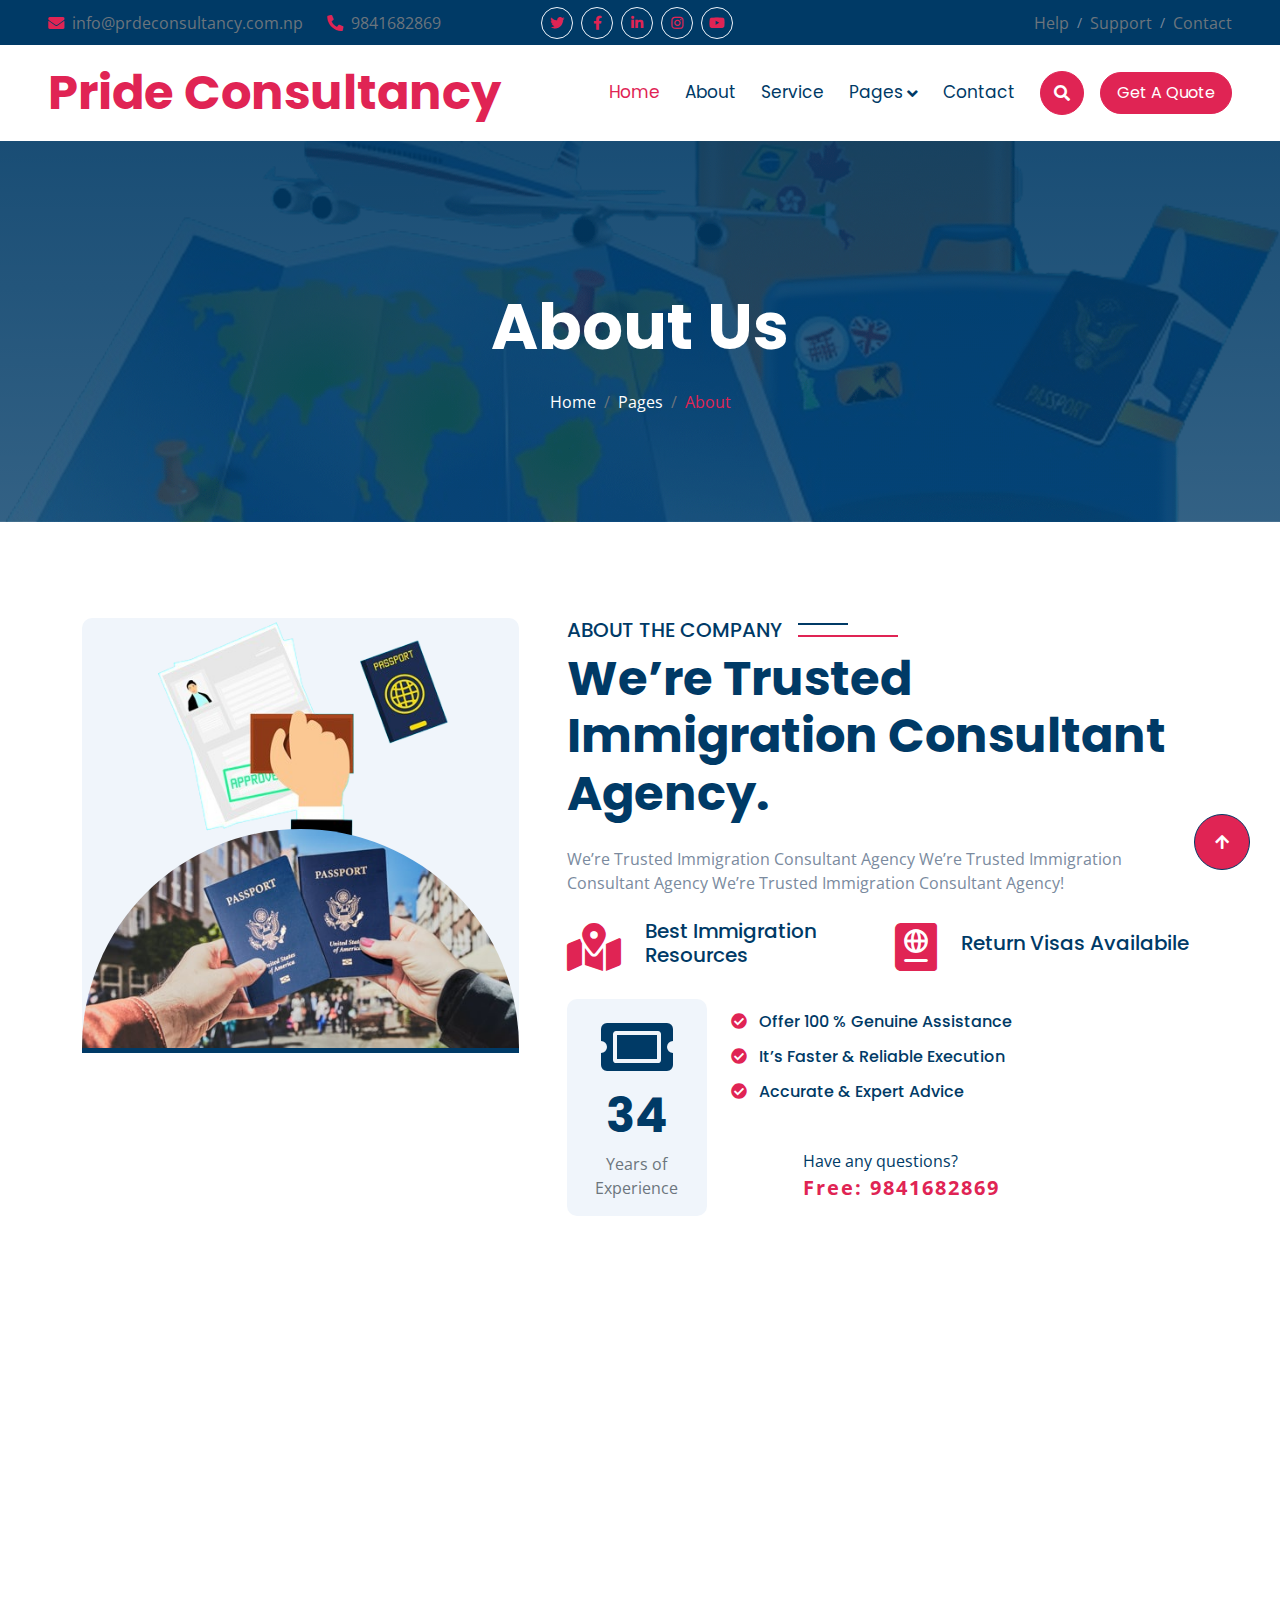
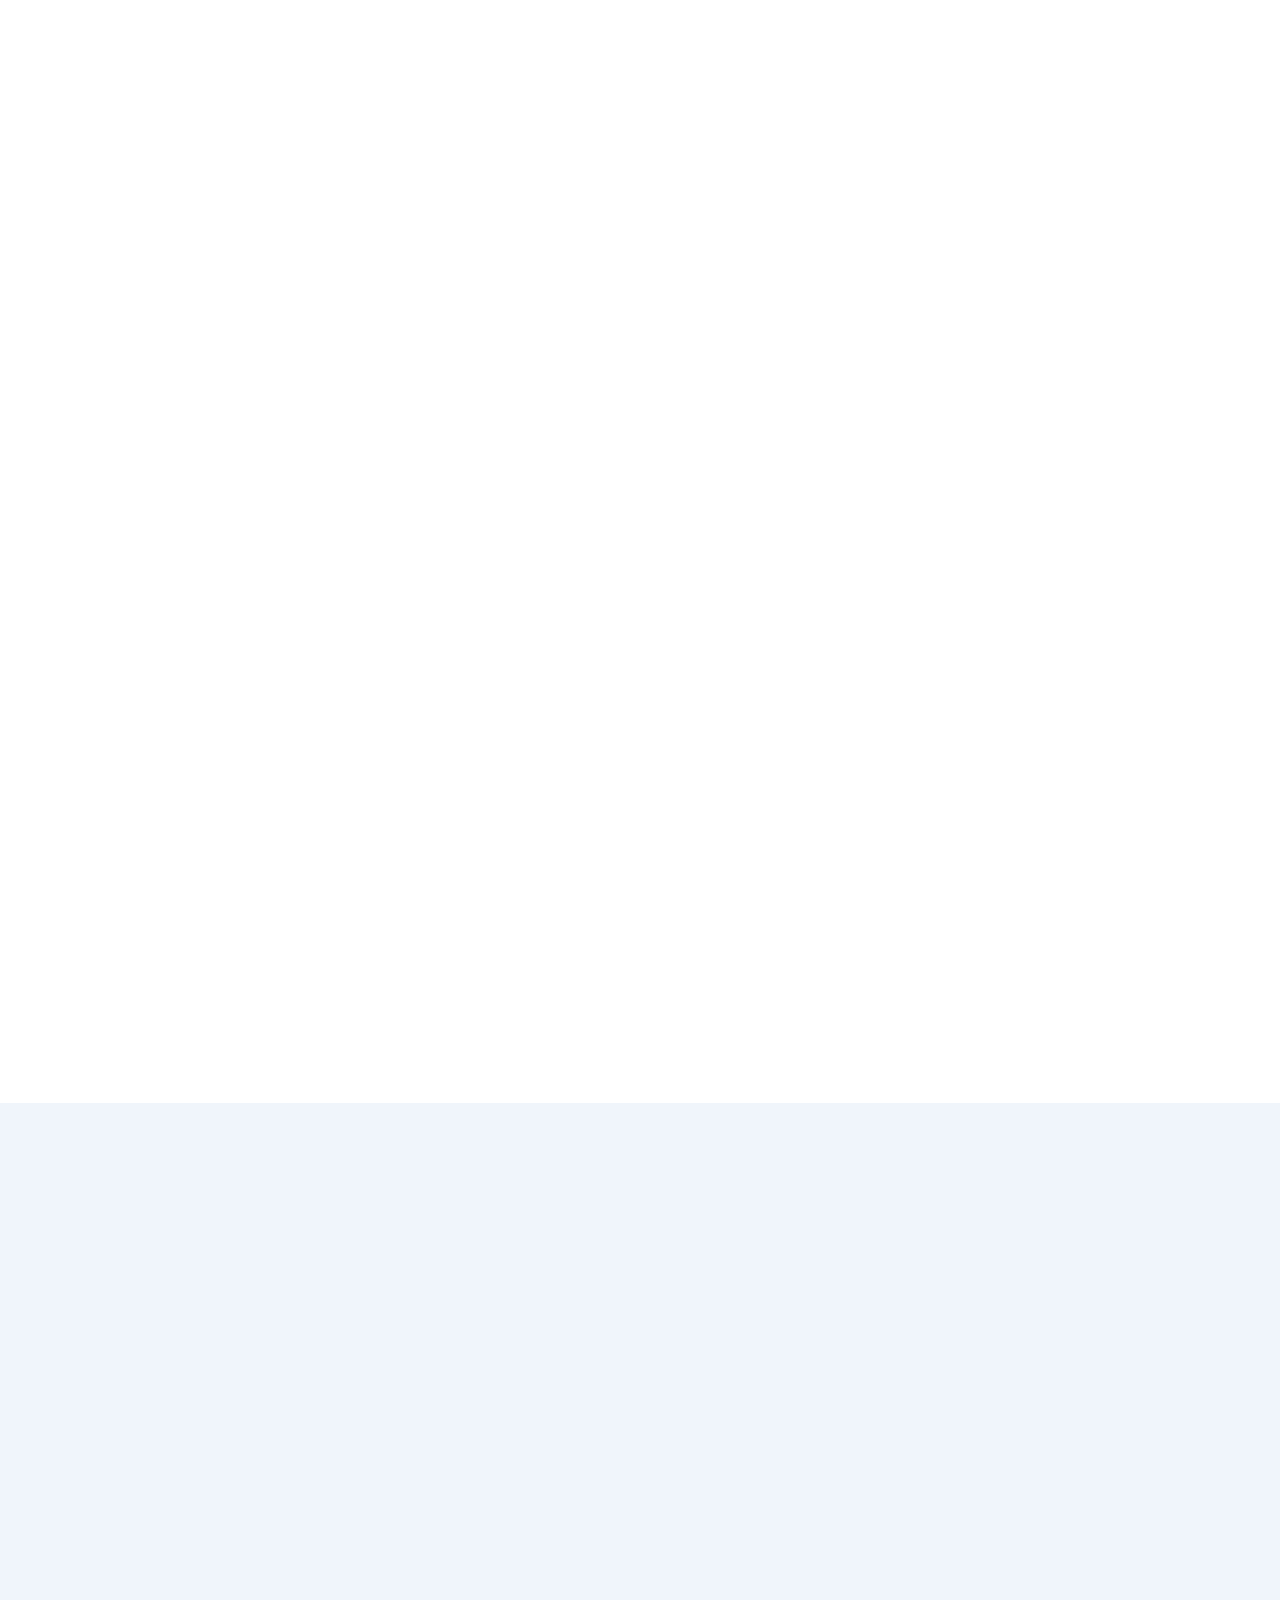
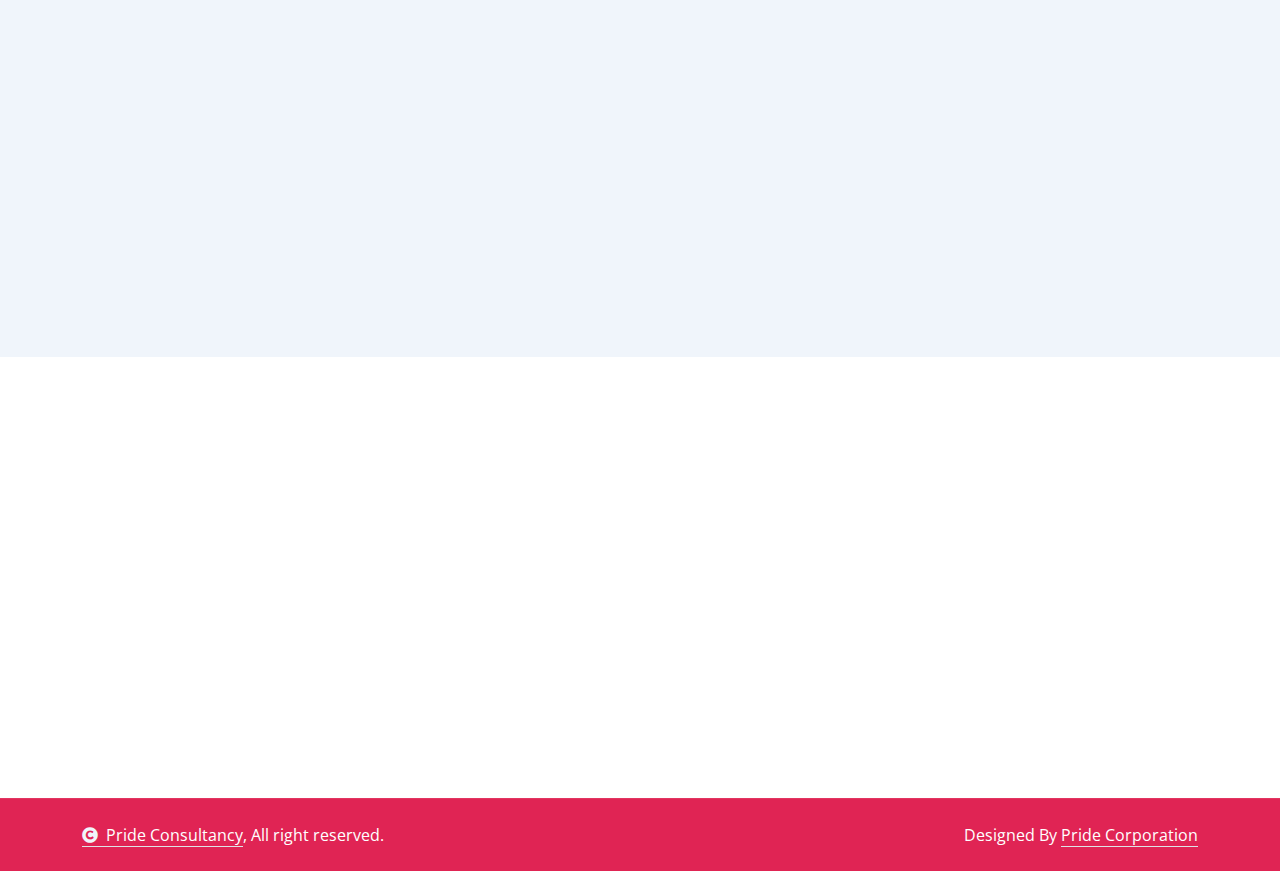
==== commit bc495f03: "commit" ====
--- a/about.html
+++ b/about.html
@@ -148,7 +148,7 @@
                     <div class="col-xl-7 wow fadeInRight" data-wow-delay="0.3s">
                         <h5 class="sub-title pe-3">About the company</h5>
                         <h1 class="display-5 mb-4">We’re Trusted Immigration Consultant Agency.</h1>
-                        <p class="mb-4">Lorem ipsum dolor sit amet consectetur adipisicing elit. Sunt architecto consectetur iusto perferendis blanditiis assumenda dignissimos, commodi fuga culpa earum explicabo libero sint est mollitia saepe! Sequi asperiores rerum nemo!</p>
+                        <p class="mb-4">We’re Trusted Immigration Consultant Agency We’re Trusted Immigration Consultant Agency We’re Trusted Immigration Consultant Agency!</p>
                         <div class="row gy-4 align-items-center">
                             <div class="col-12 col-sm-6 d-flex align-items-center">
                                 <i class="fas fa-map-marked-alt fa-3x text-secondary"></i>
@@ -184,7 +184,7 @@
                                     </div>
                                     <div class="d-flex flex-column justify-content-center">
                                         <span class="text-primary">Have any questions?</span>
-                                        <span class="text-secondary fw-bold fs-5" style="letter-spacing: 2px;">Free: +0123 456 7890</span>
+                                        <span class="text-secondary fw-bold fs-5" style="letter-spacing: 2px;">Free: 9841682869</span>
                                     </div>
                                 </div>
                             </div>
@@ -379,8 +379,8 @@
                     <div class="sub-style">
                         <h5 class="sub-title text-primary px-3">CHECK OUR TRAINING</h5>
                     </div>
-                    <h1 class="display-5 mb-4">Get the Best Coacing Service Training with Our Travisa</h1>
-                    <p class="mb-0">Lorem ipsum dolor sit amet consectetur adipisicing elit. Quaerat deleniti amet at atque sequi quibusdam cumque itaque repudiandae temporibus, eius nam mollitia voluptas maxime veniam necessitatibus saepe in ab? Repellat!</p>
+                    <h1 class="display-5 mb-4">Get the Best Coacing Service Training with Our Expertise</h1>
+                    <p class="mb-0">Get the Best Coacing Service Training with Our Expertise Get the Best Coacing Service Training with Our Expertise Get the Best Coacing Service Training with Our Expertise Get the Best Coacing Service Training with Our Expertise</p>
                 </div>
                 <div class="row g-4">
                     <div class="col-lg-6 col-lg-6 col-xl-3 wow fadeInUp" data-wow-delay="0.1s">
@@ -394,7 +394,7 @@
                             </div>
                             <div class="training-content bg-secondary rounded-bottom p-4">
                                 <a href="#"><h4 class="text-white">IELTS Coaching</h4></a>
-                                <p class="text-white-50">Lorem ipsum dolor sit amet consectetur adipisicing elit. Autem, veritatis.</p>
+                                <p class="text-white-50">Get the Best Coacing Service Training with Our Expertise.</p>
                                 <a class="btn btn-secondary rounded-pill text-white p-0" href="#">Read More <i class="fa fa-arrow-right"></i></a>
                             </div>
                         </div>
@@ -410,7 +410,7 @@
                             </div>
                             <div class="training-content bg-secondary rounded-bottom p-4">
                                 <a href="#"><h4 class="text-white">TOEFL Coaching</h4></a>
-                                <p class="text-white-50">Lorem ipsum dolor sit amet consectetur adipisicing elit. Autem, veritatis.</p>
+                                <p class="text-white-50">Get the Best Coacing Service Training with Our Expertise.</p>
                                 <a class="btn btn-secondary rounded-pill text-white p-0" href="#">Read More <i class="fa fa-arrow-right"></i></a>
                             </div>
                         </div>
@@ -426,7 +426,7 @@
                             </div>
                             <div class="training-content bg-secondary rounded-bottom p-4">
                                 <a href="#"><h4 class="text-white">PTE Coaching</h4></a>
-                                <p class="text-white-50">Lorem ipsum dolor sit amet consectetur adipisicing elit. Autem, veritatis.</p>
+                                <p class="text-white-50">Get the Best Coacing Service Training with Our Expertise.</p>
                                 <a class="btn btn-secondary rounded-pill text-white p-0" href="#">Read More <i class="fa fa-arrow-right"></i></a>
                             </div>
                         </div>
@@ -442,7 +442,7 @@
                             </div>
                             <div class="training-content bg-secondary rounded-bottom p-4">
                                 <a href="#"><h4 class="text-white">OET Coaching</h4></a>
-                                <p class="text-white-50">Lorem ipsum dolor sit amet consectetur adipisicing elit. Autem, veritatis.</p>
+                                <p class="text-white-50">Get the Best Coacing Service Training with Our Expertise.</p>
                                 <a class="btn btn-secondary rounded-pill text-white p-0" href="#">Read More <i class="fa fa-arrow-right"></i></a>
                             </div>
                         </div>
